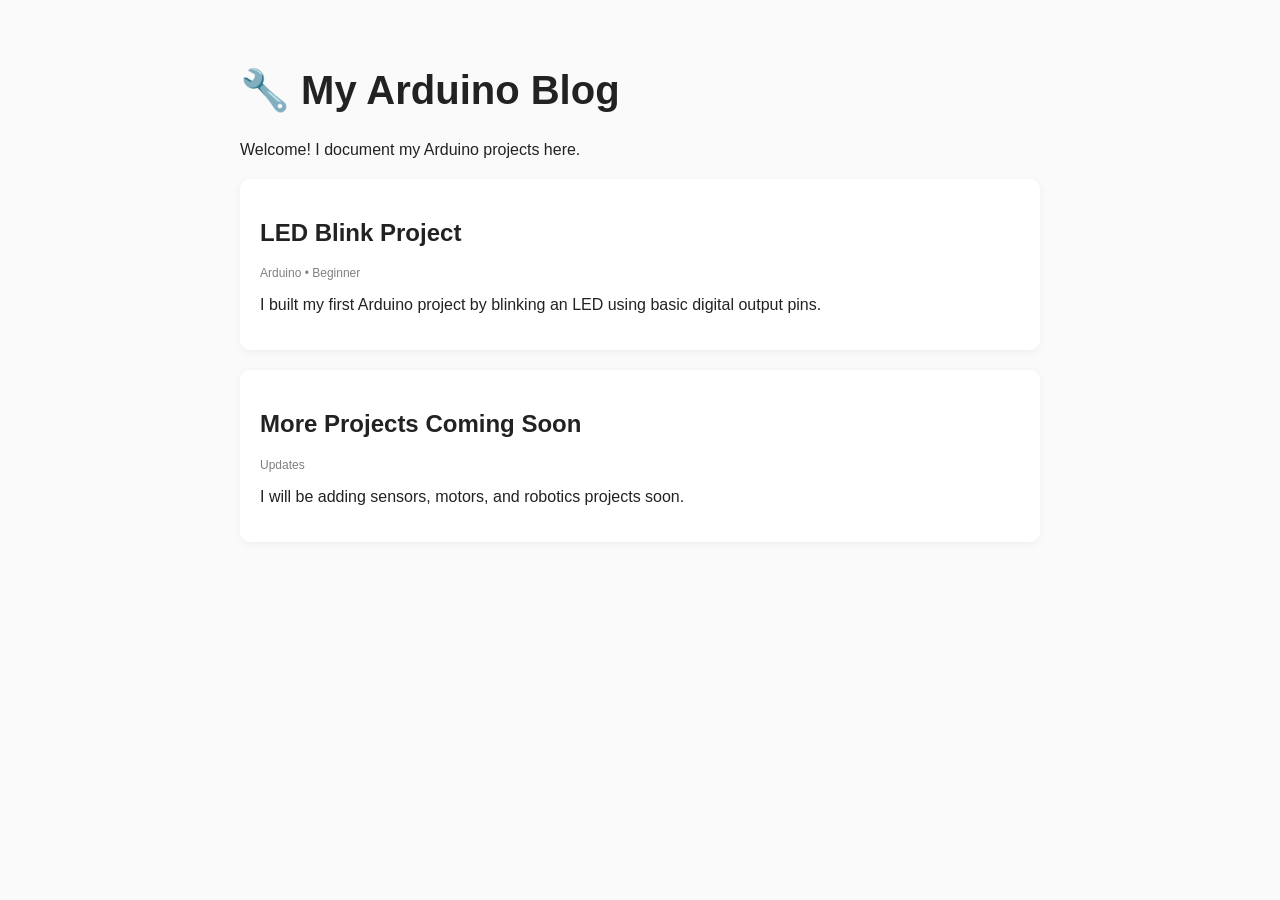
==== index.html @ 77b74621 "Add initial HTML structure for Arduino blog" ====
<!DOCTYPE html>
<html>
<head>
  <meta charset="UTF-8">
  <title>Arduino Blog</title>
  <style>
    body {
      font-family: Arial, sans-serif;
      max-width: 800px;
      margin: auto;
      padding: 40px;
      background: #fafafa;
      color: #222;
    }
    h1 { font-size: 40px; }
    .post {
      background: white;
      padding: 20px;
      margin: 20px 0;
      border-radius: 10px;
      box-shadow: 0 2px 8px rgba(0,0,0,0.05);
    }
    .tag {
      font-size: 12px;
      color: gray;
    }
  </style>
</head>

<body>

<h1>🔧 My Arduino Blog</h1>
<p>Welcome! I document my Arduino projects here.</p>

<div class="post">
  <h2>LED Blink Project</h2>
  <p class="tag">Arduino • Beginner</p>
  <p>I built my first Arduino project by blinking an LED using basic digital output pins.</p>
</div>

<div class="post">
  <h2>More Projects Coming Soon</h2>
  <p class="tag">Updates</p>
  <p>I will be adding sensors, motors, and robotics projects soon.</p>
</div>

</body>
</html>
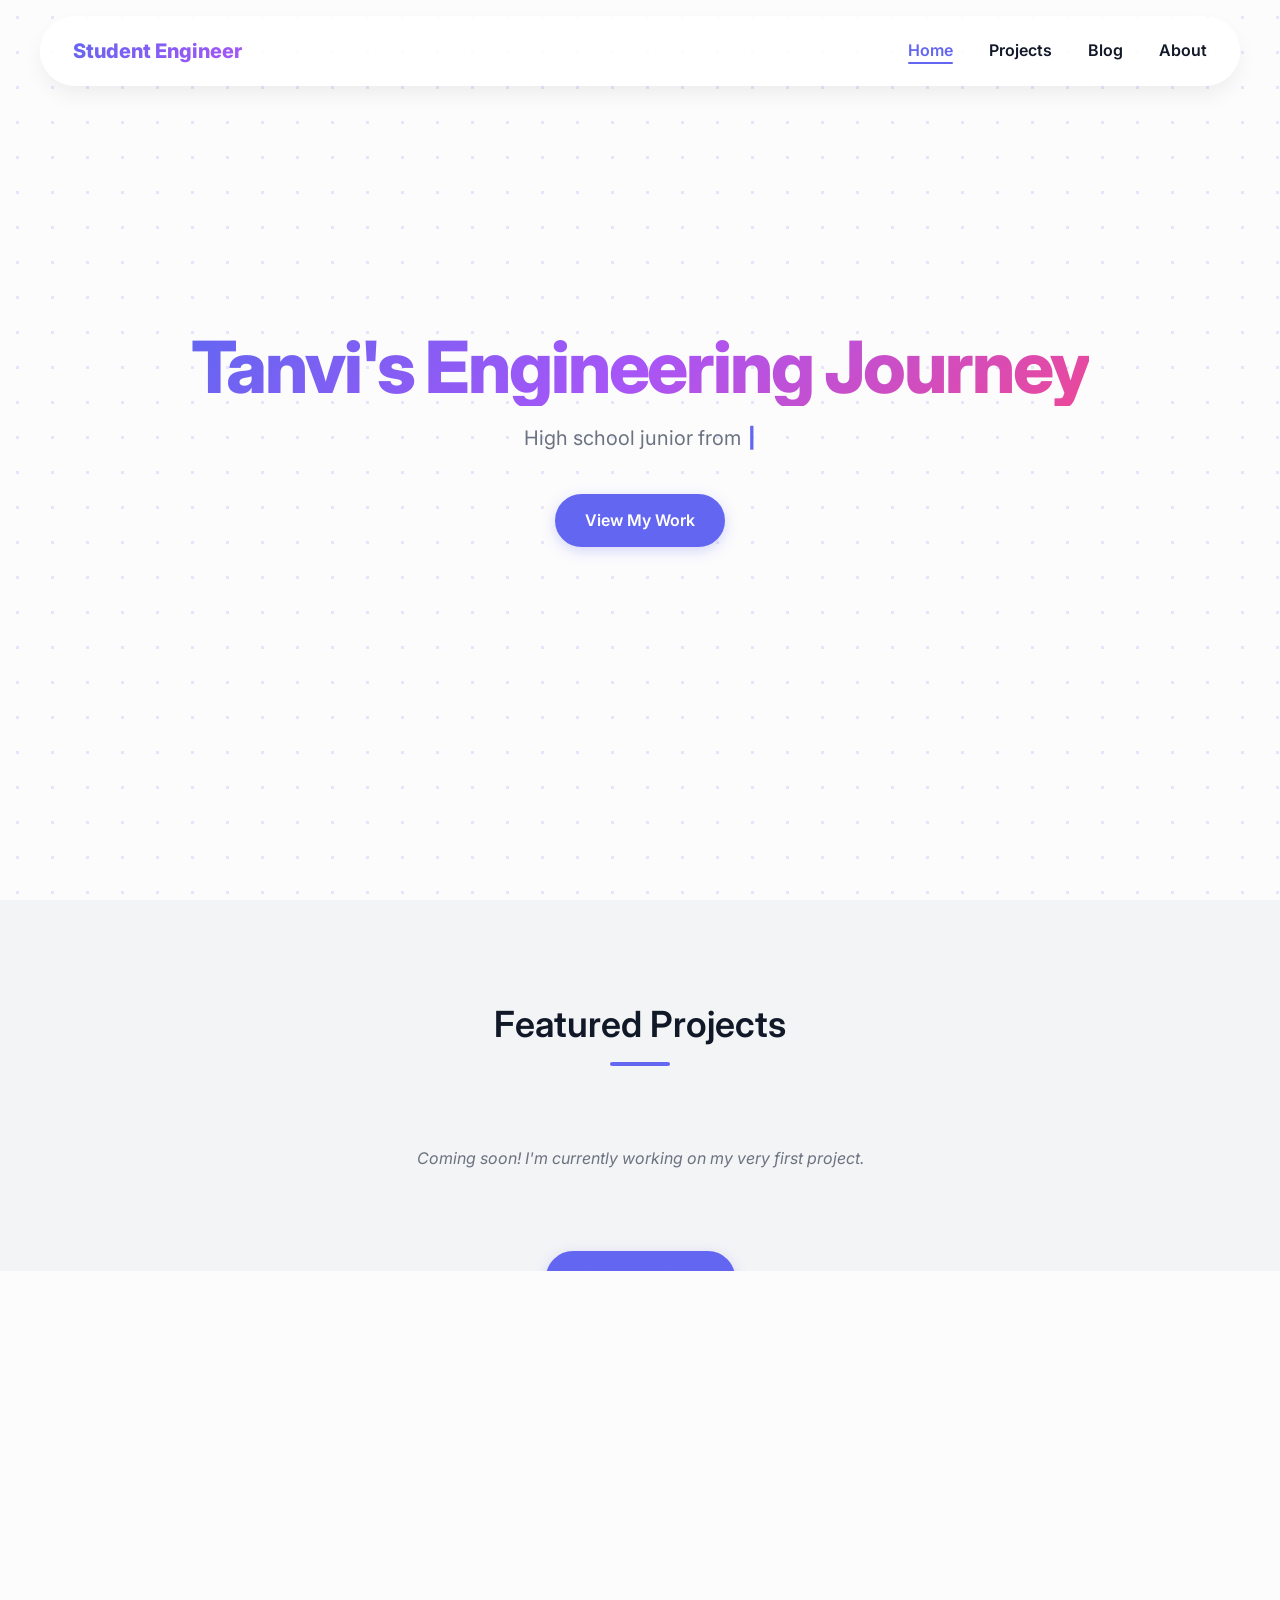
==== commit 587c2340: "Deploying wow-factor portfolio upgrade" ====
--- a/index.html
+++ b/index.html
@@ -1,48 +1,73 @@
 <!DOCTYPE html>
-<html>
+<html lang="en">
 <head>
   <meta charset="UTF-8">
-  <title>Arduino Blog</title>
-  <style>
-    body {
-      font-family: Arial, sans-serif;
-      max-width: 800px;
-      margin: auto;
-      padding: 40px;
-      background: #fafafa;
-      color: #222;
-    }
-    h1 { font-size: 40px; }
-    .post {
-      background: white;
-      padding: 20px;
-      margin: 20px 0;
-      border-radius: 10px;
-      box-shadow: 0 2px 8px rgba(0,0,0,0.05);
-    }
-    .tag {
-      font-size: 12px;
-      color: gray;
-    }
-  </style>
+  <meta name="viewport" content="width=device-width, initial-scale=1.0">
+  <title>Engineering Portfolio & Blog</title>
+  <link rel="stylesheet" href="style.css">
+  <link href="https://fonts.googleapis.com/css2?family=Inter:wght@400;500;600;700&display=swap" rel="stylesheet">
+  <!-- Load our dynamic scripts -->
+  <script src="data.js"></script>
+  <script src="script.js"></script>
 </head>
-
 <body>
 
-<h1>🔧 My Arduino Blog</h1>
-<p>Welcome! I document my Arduino projects here.</p>
+  <!-- NAVBAR SECTION -->
+  <nav class="navbar">
+    <div class="nav-brand">Student Engineer</div>
+    <div class="nav-links">
+      <a href="index.html">Home</a>
+      <a href="projects.html">Projects</a>
+      <a href="blog.html">Blog</a>
+      <a href="about.html">About</a>
+    </div>
+  </nav>
 
-<div class="post">
-  <h2>LED Blink Project</h2>
-  <p class="tag">Arduino • Beginner</p>
-  <p>I built my first Arduino project by blinking an LED using basic digital output pins.</p>
-</div>
+  <!-- HOME SECTION -->
+  <header id="home" class="section hero">
+    <div class="hero-content">
+      <h1 class="hero-title">Tanvi's Engineering Journey</h1>
+      <p class="hero-subtitle" id="typewriter-text" style="min-height: 2em;">
+        <span class="type-main"></span><span class="cursor">|</span>
+      </p>
+      <a href="projects.html" class="btn">View My Work</a>
+    </div>
+  </header>
 
-<div class="post">
-  <h2>More Projects Coming Soon</h2>
-  <p class="tag">Updates</p>
-  <p>I will be adding sensors, motors, and robotics projects soon.</p>
-</div>
+  <!-- FEATURED PROJECTS SECTION -->
+  <section id="projects" class="section bg-light">
+    <div class="container">
+      <h2 class="section-title">Featured Projects</h2>
+      
+      <!-- Container injected by script.js -->
+      <div id="featured-projects" class="projects-grid"></div>
+      
+      <div style="text-align: center; margin-top: 3rem;">
+        <a href="projects.html" class="btn">View All Projects</a>
+      </div>
+    </div>
+  </section>
+
+  <!-- FEATURED BLOG SECTION -->
+  <section id="blog" class="section">
+    <div class="container">
+      <h2 class="section-title">Latest Blog Post</h2>
+      
+      <!-- Container injected by script.js -->
+      <div id="featured-blogs" class="blog-container"></div>
+      
+      <div style="text-align: center; margin-top: 3rem;">
+        <a href="blog.html" class="btn">View All Blog Posts</a>
+      </div>
+    </div>
+  </section>
+
+  <!-- FOOTER -->
+  <footer>
+    <div class="container">
+      <p>&copy; 2023 Student Engineering Portfolio. Built with plain HTML, CSS, and JS.</p>
+    </div>
+  </footer>
 
 </body>
 </html>
--- a/style.css
+++ b/style.css
@@ -0,0 +1,531 @@
+/* =========================================================================
+   VARIABLES & BASE STYLES
+   ========================================================================= */
+:root {
+  --primary: #6366f1; /* Vibrant indigo */
+  --primary-hover: #4f46e5;
+  --bg-main: #fcfcfd;
+  --bg-light: #f3f4f6;
+  --text-dark: #111827;
+  --text-muted: #6b7280;
+  --border-color: #e5e7eb;
+  --shadow-sm: 0 1px 2px 0 rgba(0, 0, 0, 0.05);
+  --shadow-md: 0 4px 6px -1px rgba(0, 0, 0, 0.1), 0 2px 4px -1px rgba(0, 0, 0, 0.06);
+  --shadow-hover: 0 20px 25px -5px rgba(0, 0, 0, 0.1), 0 10px 10px -5px rgba(0, 0, 0, 0.04);
+  --radius: 12px;
+  --transition: all 0.4s cubic-bezier(0.4, 0, 0.2, 1);
+  --nav-height: 70px;
+}
+
+* {
+  margin: 0;
+  padding: 0;
+  box-sizing: border-box;
+}
+
+html {
+  scroll-behavior: smooth;
+}
+
+::-webkit-scrollbar {
+  width: 10px;
+}
+::-webkit-scrollbar-track {
+  background: var(--bg-main);
+}
+::-webkit-scrollbar-thumb {
+  background: #cbd5e1;
+  border-radius: 10px;
+}
+::-webkit-scrollbar-thumb:hover {
+  background: var(--primary);
+}
+
+#scroll-progress {
+  position: fixed;
+  top: 0;
+  left: 0;
+  width: 0%;
+  height: 4px;
+  background: linear-gradient(to right, #6366f1, #a855f7, #ec4899);
+  z-index: 9999;
+  transition: width 0.1s ease-out;
+}
+
+body {
+  font-family: 'Inter', sans-serif;
+  color: var(--text-dark);
+  background-color: var(--bg-main);
+  line-height: 1.6;
+  animation: pageFadeIn 0.6s cubic-bezier(0.4, 0, 0.2, 1) forwards;
+  display: flex;
+  flex-direction: column;
+  min-height: 100vh;
+}
+
+@keyframes pageFadeIn {
+  from { opacity: 0; transform: translateY(10px); }
+  to { opacity: 1; transform: translateY(0); }
+}
+
+body.fade-out {
+  opacity: 0;
+  transform: translateY(-10px);
+  transition: opacity 0.4s cubic-bezier(0.4, 0, 0.2, 1), transform 0.4s cubic-bezier(0.4, 0, 0.2, 1);
+}
+
+h1, h2, h3, h4 {
+  font-weight: 600;
+  color: var(--text-dark);
+}
+
+.container {
+  width: 90%;
+  max-width: 1000px;
+  margin: 0 auto;
+}
+
+.section {
+  padding: 6rem 0;
+}
+
+.section-title {
+  text-align: center;
+  font-size: 2.25rem;
+  margin-bottom: 3rem;
+  position: relative;
+}
+
+.section-title::after {
+  content: "";
+  display: block;
+  width: 60px;
+  height: 4px;
+  background-color: var(--primary);
+  margin: 0.5rem auto 0;
+  border-radius: 2px;
+}
+
+.bg-light {
+  background-color: var(--bg-light);
+}
+
+/* =========================================================================
+   BUTTONS
+   ========================================================================= */
+.btn {
+  display: inline-block;
+  padding: 0.75rem 1.75rem;
+  background-color: var(--primary);
+  color: #fff;
+  text-decoration: none;
+  font-weight: 600;
+  border-radius: 100px;
+  transition: var(--transition);
+  border: 2px solid var(--primary);
+  cursor: pointer;
+  box-shadow: 0 4px 14px 0 rgba(99, 102, 241, 0.25);
+}
+
+.btn:hover {
+  background-color: var(--primary-hover);
+  border-color: var(--primary-hover);
+  transform: translateY(-3px);
+  box-shadow: 0 6px 20px rgba(99, 102, 241, 0.4);
+}
+
+.btn-outline {
+  background-color: transparent;
+  color: var(--primary);
+}
+
+.btn-outline:hover {
+  background-color: var(--primary);
+  color: #fff;
+}
+
+/* =========================================================================
+   1. NAVBAR
+   ========================================================================= */
+.navbar {
+  position: fixed;
+  top: 1rem;
+  left: 50%;
+  transform: translateX(-50%);
+  width: 95%;
+  max-width: 1200px;
+  height: var(--nav-height);
+  background: rgba(255, 255, 255, 0.85);
+  backdrop-filter: blur(12px);
+  -webkit-backdrop-filter: blur(12px);
+  display: flex;
+  justify-content: space-between;
+  align-items: center;
+  padding: 0 2rem;
+  box-shadow: 0 10px 25px -5px rgba(0, 0, 0, 0.08);
+  border-radius: 100px;
+  border: 1px solid rgba(255, 255, 255, 0.4);
+  z-index: 1000;
+  transition: var(--transition);
+}
+
+.nav-brand {
+  font-weight: 800;
+  font-size: 1.25rem;
+  color: var(--primary);
+  background: linear-gradient(135deg, #6366f1 0%, #a855f7 100%);
+  -webkit-background-clip: text;
+  background-clip: text;
+  -webkit-text-fill-color: transparent;
+}
+
+.nav-links a {
+  text-decoration: none;
+  color: var(--text-dark);
+  font-weight: 600;
+  margin-left: 2rem;
+  position: relative;
+  transition: var(--transition);
+}
+
+.nav-links a::after {
+  content: '';
+  position: absolute;
+  width: 0;
+  height: 2px;
+  bottom: -4px;
+  left: 0;
+  background-color: var(--primary);
+  transition: width 0.3s ease;
+  border-radius: 2px;
+}
+
+.nav-links a:hover::after,
+.nav-links a.active-link::after {
+  width: 100%;
+}
+
+.nav-links a:hover,
+.nav-links a.active-link {
+  color: var(--primary);
+}
+
+/* =========================================================================
+   2. HOME SECTION
+   ========================================================================= */
+.hero {
+  min-height: 100vh;
+  display: flex;
+  align-items: center;
+  justify-content: center;
+  text-align: center;
+  padding-top: var(--nav-height);
+  background-image: radial-gradient(rgba(99, 102, 241, 0.15) 1.5px, transparent 1.5px);
+  background-size: 35px 35px;
+}
+
+.hero-title {
+  font-size: 4.5rem;
+  font-weight: 800;
+  letter-spacing: -0.03em;
+  margin-bottom: 1rem;
+  background: linear-gradient(135deg, #6366f1 0%, #a855f7 50%, #ec4899 100%);
+  -webkit-background-clip: text;
+  background-clip: text;
+  -webkit-text-fill-color: transparent;
+  line-height: 1.1;
+}
+
+.hero-subtitle {
+  font-size: 1.25rem;
+  color: var(--text-muted);
+  margin-bottom: 2rem;
+  max-width: 600px;
+  margin-left: auto;
+  margin-right: auto;
+}
+
+/* =========================================================================
+   3. PROJECTS SECTION
+   ========================================================================= */
+.projects-grid {
+  display: grid;
+  grid-template-columns: repeat(auto-fit, minmax(300px, 1fr));
+  gap: 2rem;
+}
+
+.project-card {
+  background: var(--bg-main);
+  border: 1px solid var(--border-color);
+  border-radius: var(--radius);
+  padding: 2rem;
+  box-shadow: var(--shadow-sm);
+  transition: var(--transition);
+}
+
+.project-card:hover {
+  box-shadow: 0 20px 40px -10px rgba(99,102,241,0.15);
+  transform: translateY(-8px);
+  border-color: rgba(99,102,241,0.3);
+}
+
+.card-title {
+  font-size: 1.25rem;
+  margin-bottom: 0.75rem;
+}
+
+.card-desc {
+  color: var(--text-muted);
+  font-size: 0.95rem;
+  margin-bottom: 1.5rem;
+}
+
+.tags {
+  display: flex;
+  flex-wrap: wrap;
+  gap: 0.5rem;
+}
+
+.tag {
+  background: var(--bg-light);
+  color: var(--primary);
+  padding: 0.25rem 0.75rem;
+  font-size: 0.75rem;
+  font-weight: 600;
+  border-radius: 50px;
+  border: 1px solid var(--border-color);
+}
+
+/* =========================================================================
+   4. BLOG SECTION
+   ========================================================================= */
+.blog-container {
+  max-width: 750px;
+  margin: 0 auto;
+}
+
+.post {
+  background: var(--bg-main);
+  border: 1px solid var(--border-color);
+  border-radius: var(--radius);
+  padding: 2rem;
+  margin-bottom: 1.5rem;
+  box-shadow: var(--shadow-md);
+  transition: var(--transition);
+}
+
+.post:hover {
+  box-shadow: 0 20px 40px -10px rgba(99,102,241,0.15);
+  transform: translateY(-4px);
+  border-color: rgba(99,102,241,0.3);
+}
+
+.post-title {
+  font-size: 1.5rem;
+}
+
+.post-date {
+  font-size: 0.85rem;
+  color: var(--text-muted);
+  margin-bottom: 1rem;
+}
+
+.post-summary {
+  color: var(--text-dark);
+}
+
+.post-expand {
+  margin-top: 1rem;
+}
+
+.post-expand summary {
+  color: var(--primary);
+  font-weight: 600;
+  cursor: pointer;
+  list-style: none; /* remove default arrow */
+  user-select: none;
+  font-size: 0.95rem;
+}
+
+.post-expand summary::-webkit-details-marker {
+  display: none; /* chrome specific */
+}
+
+.post-expand summary::before {
+  content: "»";
+  display: inline-block;
+  margin-right: 8px;
+  transition: transform 0.2s ease;
+}
+
+.post-expand[open] summary::before {
+  transform: rotate(90deg);
+}
+
+.post-content {
+  margin-top: 1.5rem;
+  padding-top: 1.5rem;
+  border-top: 1px solid var(--border-color);
+  color: var(--text-muted);
+}
+
+/* =========================================================================
+   5. ABOUT / CONTACT SECTION
+   ========================================================================= */
+.about-content {
+  max-width: 700px;
+  margin: 0 auto;
+  text-align: center;
+}
+
+.bio {
+  font-size: 1.1rem;
+  color: var(--text-muted);
+  margin-bottom: 2rem;
+}
+
+.contact-links {
+  display: flex;
+  justify-content: center;
+  gap: 1rem;
+}
+
+/* =========================================================================
+   FOOTER
+   ========================================================================= */
+footer {
+  background: linear-gradient(135deg, #1e1b4b 0%, #312e81 100%);
+  color: #fff;
+  text-align: center;
+  padding: 3rem 0;
+  margin-top: auto;
+}
+
+footer p {
+  opacity: 0.7;
+  font-size: 0.875rem;
+}
+
+/* =========================================================================
+   RESPONSIVE DESIGN (MOBILE)
+   ========================================================================= */
+@media (max-width: 768px) {
+  .hero-title {
+    font-size: 2.5rem;
+  }
+  
+  .navbar {
+    flex-direction: column;
+    height: auto;
+    padding: 1rem;
+    border-radius: 20px;
+    top: 0.5rem;
+  }
+  
+  .nav-links {
+    margin-top: 1rem;
+    display: flex;
+    flex-wrap: wrap;
+    justify-content: center;
+    gap: 0.5rem;
+  }
+  
+  .nav-links a {
+    margin: 0;
+  }
+  
+  .contact-links {
+    flex-direction: column;
+  }
+}
+
+/* =========================================================================
+   ARTICLE / PROJECT DETAILED PAGE STYLES
+   ========================================================================= */
+.article-page {
+  padding-top: calc(var(--nav-height) + 2rem);
+  padding-bottom: 4rem;
+}
+
+.article-header {
+  margin-bottom: 2rem;
+}
+
+.back-link {
+  display: inline-block;
+  margin-bottom: 1.5rem;
+  color: var(--primary);
+  text-decoration: none;
+  font-weight: 500;
+  transition: var(--transition);
+}
+
+.back-link:hover {
+  text-decoration: underline;
+}
+
+.article-title {
+  font-size: 2.5rem;
+  margin-bottom: 0.5rem;
+}
+
+.article-meta {
+  color: var(--text-muted);
+  font-size: 0.95rem;
+  margin-bottom: 1.5rem;
+}
+
+.article-content {
+  font-size: 1.1rem;
+  line-height: 1.8;
+  color: var(--text-dark);
+}
+
+.article-content p {
+  margin-bottom: 1.5rem;
+}
+
+.article-content h3 {
+  margin-top: 2.5rem;
+  margin-bottom: 1rem;
+}
+
+.hero-image {
+  width: 100%;
+  height: 300px;
+  background-color: var(--bg-light);
+  border-radius: var(--radius);
+  border: 1px solid var(--border-color);
+  margin-bottom: 2rem;
+  display: flex;
+  align-items: center;
+  justify-content: center;
+  color: var(--text-muted);
+}
+
+/* =========================================================================
+   ANIMATIONS & TRANSITIONS
+   ========================================================================= */
+.reveal {
+  opacity: 0;
+  transform: translateY(30px);
+  transition: opacity 0.8s cubic-bezier(0.5, 0, 0, 1), transform 0.8s cubic-bezier(0.5, 0, 0, 1);
+}
+
+.reveal.active {
+  opacity: 1;
+  transform: translateY(0);
+}
+
+.cursor {
+  display: inline-block;
+  animation: blink 1.2s step-end infinite;
+  color: var(--primary);
+  font-weight: 800;
+  margin-left: 2px;
+}
+
+@keyframes blink {
+  0%, 100% { opacity: 1; }
+  50% { opacity: 0; }
+}
